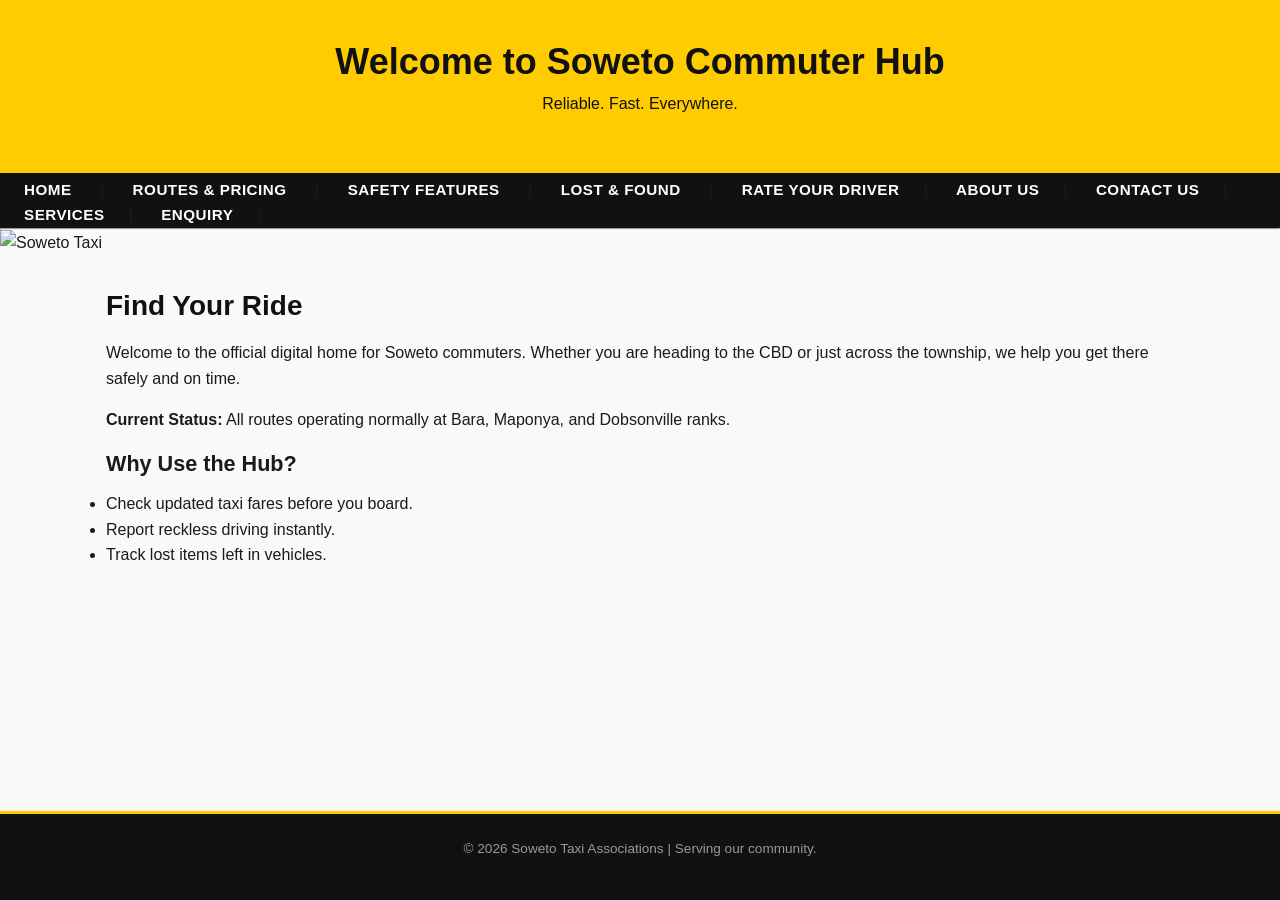
==== html/index.html @ 3b72f71d "first commit" ====
<!DOCTYPE html>
<html lang="en">
<head>
    <meta charset="UTF-8">
    <title>Soweto Taxi | Home</title>
<link rel="stylesheet" href="../css/style.css">
</head>
<body>
    <header>
        <h1> Welcome to <span>Soweto Commuter Hub</span></h1>
        <p>Reliable. Fast. Everywhere.</p>
    </header>


    <nav>
         <a href="index.html">Home</a> | 
        <a href="routes.html">Routes & Pricing</a> | 
        <a href="safety.html">Safety Features</a> | 
        <a href="lost-found.html">Lost & Found</a> | 
        <a href="feedback.html">Rate Your Driver</a>|
        <a href="about.html">About Us</a>|
        <a href="contact us.html">Contact Us</a>|
       <a href="services.html">services</a>|
       <a href="enquiry.html">enquiry</a>|
    </nav><hr>
    <img src="../assets/taxis.jpg" alt="Soweto Taxi" width="450px">

    <main>
        <section>
            <h2>Find Your Ride</h2>
            <p>Welcome to the official digital home for Soweto commuters. Whether you are heading to the CBD or just across the township, we help you get there safely and on time.</p>
            <p><strong>Current Status:</strong> All routes operating normally at Bara, Maponya, and Dobsonville ranks.</p>
        </section>
        
        <section>
            <h3>Why Use the Hub?</h3>
            <ul>
                <li>Check updated taxi fares before you board.</li>
                <li>Report reckless driving instantly.</li>
                <li>Track lost items left in vehicles.</li>
            </ul>
        </section>
    </main>

    <footer>
        <p>&copy; 2026 Soweto Taxi Associations | Serving our community.</p>
    </footer>
</body>
</html>
---- css/style.css ----
/* ==========================================================================
   FILENAME: style.css
   PURPOSE: Master External CSS Framework for the Soweto Commuter Hub.
   COMPLIANCE: WEDE5020 PoE Part 2 (Designing the Visuals)
   ========================================================================== */

/* --------------------------------------------------------------------------
   1. CSS RESET & GLOBAL VARIABLES (Section 2.2 & 3.2 Compliance)
   -------------------------------------------------------------------------- */
/* Universal CSS Reset ensures consistent rendering across edge/chrome/safari */
*, *::before, *::after {
    margin: 0;
    padding: 0;
    box-sizing: border-box;
}

:root {
    /* Style Guide Color Palette (Section 2.5) */
    --primary-color: #ffcc00;       /* High-visibility Transit Yellow */
    --secondary-color: #111111;     /* Matte Black / Charcoal base */
    --accent-color: #d35400;        /* Alert Amber/Orange */
    --bg-light: #f9f9f9;            /* Page canvas contrast background */
    --card-surface: #ffffff;        /* Container block background */
    --text-dark: #1a1a1a;
    --text-muted: #555555;
    --border-color: #dddddd;
    
    /* Harmonious Relative Typography Scale (Section 2.3 & 3.2) */
    --font-main: 'Segoe UI', Tahoma, Geneva, Verdana, sans-serif;
    --base-size: 1rem;              /* Browser standard baseline root (16px) */
    --line-height-base: 1.6;
}

/* --------------------------------------------------------------------------
   2. BASE STYLING (Section 2.2 & 2.3)
   -------------------------------------------------------------------------- */
body {
    font-family: var(--font-main);
    font-size: var(--base-size);
    line-height: var(--line-height-base);
    color: var(--text-dark);
    background-color: var(--bg-light);
    display: flex;
    flex-direction: column;
    min-height: 100vh; /* Keeps footer pinned structurally at the bottom */
}

/* Leveraging Cascade to style typographical hierarchies efficiently */
h1 { font-size: 2.25rem; font-weight: 700; line-height: 1.2; margin-bottom: 0.5rem; }
h2 { font-size: 1.75rem; font-weight: 600; line-height: 1.3; margin-bottom: 1rem; color: var(--secondary-color); }
h3 { font-size: 1.35rem; font-weight: 600; line-height: 1.4; margin-bottom: 0.75rem; }
p { margin-bottom: 1rem; }

/* --------------------------------------------------------------------------
   3. VISUAL COMPONENT STYLES & INTERACTIVE STATES (Section 2.5)
   -------------------------------------------------------------------------- */
/* Standardized Content Card System */
.card {
    background-color: var(--card-surface);
    padding: 2rem;               /* Relative spacing scales */
    margin-bottom: 1.5rem;
    border-radius: 6px;
    border-left: 5px solid var(--primary-color);
    box-shadow: 0 4px 6px rgba(0, 0, 0, 0.05);
    transition: transform 0.2s ease, box-shadow 0.2s ease;
}

/* Interactive States using CSS pseudo-classes (:hover, :focus, :active) */
.card:hover {
    transform: translateY(-2px);
    box-shadow: 0 6px 12px rgba(0, 0, 0, 0.08);
}

/* Specific component variance for Safety/Warning panels */
.alert-card {
    border-left-color: var(--accent-color);
    background-color: #fffbf7;
}

.status-alert {
    background-color: #fff3cd;
    border: 1px solid #ffeeba;
    color: #856404;
    padding: 1rem;
    border-radius: 4px;
    margin: 1rem 0;
}

/* Styled lists inside layout modules */
.styled-list {
    list-style-position: inside;
    list-style-type: square;
    margin-left: 0.5rem;
}

.styled-list li {
    margin-bottom: 0.5rem;
    color: var(--text-muted);
}

/* --------------------------------------------------------------------------
   4. LAYOUT STRUCTURE ARCHITECTURE (Section 2.4)
   -------------------------------------------------------------------------- */
header {
    background-color: var(--primary-color);
    color: var(--secondary-color);
    padding: 2.5rem 1rem;
    text-align: center;
    border-bottom: 4px solid var(--secondary-color);
}

.header-container {
    max-width: 1100px;
    margin: 0 auto;
}

/* Sticky top navigation system */
nav {
    background-color: var(--secondary-color);
    position: sticky;
    top: 0;
    z-index: 1000;
}

/* Flexbox implementation for global responsive menu */
.nav-container {
    max-width: 1100px;
    margin: 0 auto;
    display: flex;
    justify-content: center;
    flex-wrap: wrap;
}

nav a {
    color: #ffffff;
    text-decoration: none;
    padding: 1rem 1.5rem;
    font-weight: 600;
    font-size: 0.95rem;
    text-transform: uppercase;
    letter-spacing: 0.5px;
    transition: background-color 0.2s ease, color 0.2s ease;
}

/* Interactive states system for accessibility focus and hovers */
nav a:hover, nav a:focus {
    background-color: var(--primary-color);
    color: var(--secondary-color);
    outline: none;
}

nav a.active {
    background-color: var(--primary-color);
    color: var(--secondary-color);
    border-bottom: 3px solid var(--accent-color);
}

/* Main workspace constraints */
main {
    flex: 1;
    max-width: 1100px;
    width: 100%;             /* Percentage widths for fluid responsiveness */
    margin: 2rem auto;
    padding: 0 1rem;
}

/* --- PAGE SPECIFIC CONFIGURATIONS (Index, About, Services, Safety, Enquiry) --- */

/* Multi-Column Desktop Grid Layout (Used for structural asymmetry on Index/Services) */
.grid-layout {
    display: grid;
    grid-template-columns: 2fr 1fr; /* 2-column layout constraint */
    gap: 1.5rem;
    align-items: start;
}

/* Structural Flexbox Row Alternative (Used across generic content regions) */
.flex-layout {
    display: flex;
    gap: 1.5rem;
    margin-bottom: 0.5rem;
}

.flex-item {
    flex: 1;
}

/* Fallback/Standard single stack configuration block */
.single-column {
    display: flex;
    flex-direction: column;
}

/* --------------------------------------------------------------------------
   5. COMPONENT ELEMENT STYLING (Services & Enquiry Elements)
   -------------------------------------------------------------------------- */
/* Fluid Responsive Table Element System (Services Matrix) */
.table-container {
    width: 100%;
    overflow-x: auto; /* Hard-stop protection against mobile layout breakage */
    margin: 1rem 0;
}

table {
    width: 100%;
    border-collapse: collapse;
    background-color: var(--card-surface);
    text-align: left;
}

table th, table td {
    padding: 1rem;
    border: 1px solid var(--border-color);
}

table th {
    background-color: var(--secondary-color);
    color: #ffffff;
    font-weight: 600;
}

table tr:nth-child(even) {
    background-color: #f2f2f2;
}

/* Form Layout Element System (Enquiry Module) */
.responsive-form {
    display: flex;
    flex-direction: column;
    gap: 1.25rem;
    margin-top: 1rem;
}

.form-group {
    display: flex;
    flex-direction: column;
    gap: 0.4rem;
}

.form-group label {
    font-weight: 600;
    font-size: 0.9rem;
    color: var(--secondary-color);
}

.form-group input, 
.form-group select, 
.form-group textarea {
    width: 100%;
    padding: 0.75rem;
    font-size: 1rem;
    font-family: var(--font-main);
    border: 1px solid var(--border-color);
    border-radius: 4px;
    background-color: var(--bg-light);
    transition: border-color 0.2s ease, background-color 0.2s ease;
}

/* Focus interaction styling states */
.form-group input:focus, 
.form-group select:focus, 
.form-group textarea:focus {
    border-color: var(--accent-color);
    background-color: var(--card-surface);
    outline: none;
}

.form-actions {
    display: flex;
    gap: 1rem;
    margin-top: 0.5rem;
}

/* Interactive Component Button Systems */
.btn {
    padding: 0.75rem 1.5rem;
    font-size: 1rem;
    font-weight: 600;
    border: none;
    border-radius: 4px;
    cursor: pointer;
    transition: background-color 0.2s ease, transform 0.1s ease;
}

.btn:active { 
    transform: scale(0.98); 
}

.btn-primary { background-color: var(--accent-color); color: #ffffff; }
.btn-primary:hover, .btn-primary:focus { background-color: #b34700; outline: none; }

.btn-secondary { background-color: var(--border-color); color: var(--text-dark); }
.btn-secondary:hover, .btn-secondary:focus { background-color: #c5c5c5; outline: none; }

/* --------------------------------------------------------------------------
   6. GLOBAL COMPONENT FOOTER
   -------------------------------------------------------------------------- */
footer {
    background-color: var(--secondary-color);
    color: #999999;
    text-align: center;
    padding: 1.5rem 1rem;
    margin-top: auto;
    font-size: 0.85rem;
    border-top: 3px solid var(--primary-color);
}

/* ==========================================================================
   7. RESPONSIVE DESIGN & MEDIA QUERY BREAKPOINTS (Section 3.1 & 3.2)
   ========================================================================== */

/* --- TABLET BREAKPOINT DEVICE RULES (Max-Width: 768px Bounds) --- */
@media screen and (max-width: 768px) {
    body {
        font-size: 0.95rem; /* Dynamically downscales baseline scaling values */
    }
    
    h1 { font-size: 1.85rem; }
    h2 { font-size: 1.5rem; }
    
    /* Converts Desktop multi-column grid spaces into stacked uniform elements */
    .grid-layout {
        grid-template-columns: 1fr;
    }
    
    /* Resets Flexbox row distributions to vertical axis columns */
    .flex-layout {
        flex-direction: column;
        gap: 0;
    }
    
    nav a {
        padding: 0.8rem 1rem;
        font-size: 0.85rem;
    }
}

/* --- MOBILE BREAKPOINT PORTRAIT DEVICE RULES (Max-Width: 480px Bounds) --- */
@media screen and (max-width: 480px) {
    header {
        padding: 1.5rem 0.5rem;
    }
    
    h1 { font-size: 1.5rem; }
    
    /* Transforms navigation layout into a vertical access panel stack */
    .nav-container {
        flex-direction: column;
    }
    
    nav a {
        width: 100%;
        text-align: center;
        border-bottom: 1px solid #222222;
        padding: 0.75rem;
    }
    
    nav a.active {
        border-bottom: none;
        border-left: 4px solid var(--accent-color);
    }
    
    .card {
        padding: 1.25rem;
        margin-bottom: 1rem;
    }
    
    /* Form action button scaling logic ensures stacked clickability targets */
    .form-actions {
        flex-direction: column;
    }
    
    .btn {
        width: 100%;
    }
}
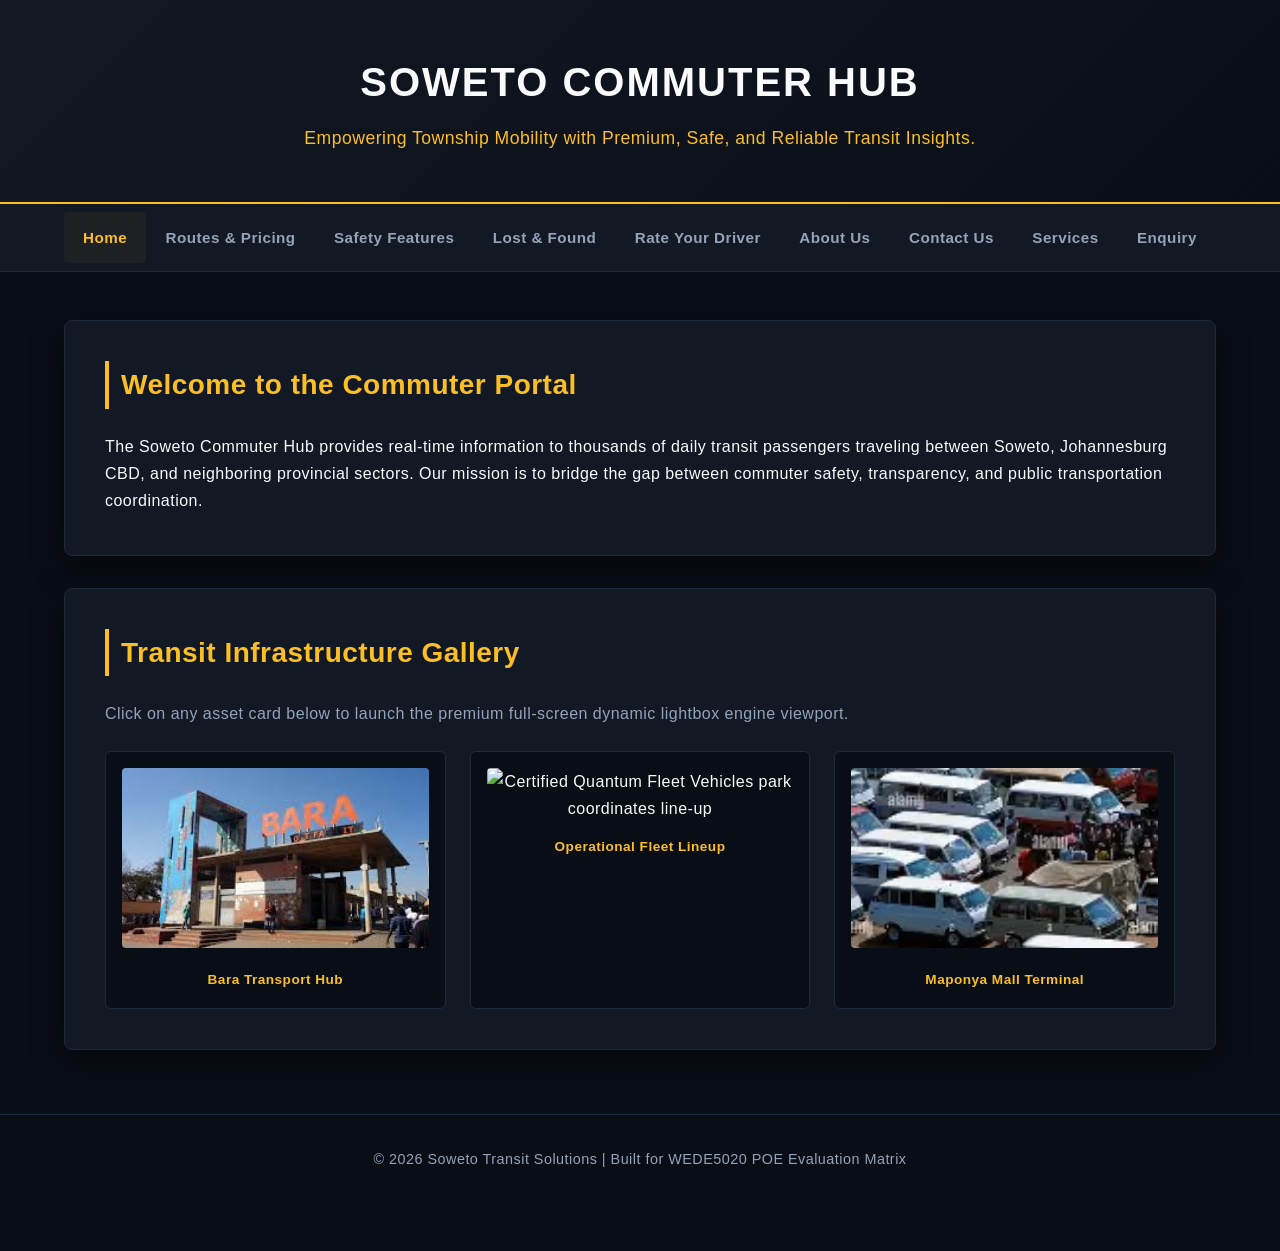
==== commit 51bec6c6: "feat: complete initial soweto transit dark luxury ecosystem build" ====
--- a/html/index.html
+++ b/html/index.html
@@ -2,48 +2,69 @@
 <html lang="en">
 <head>
     <meta charset="UTF-8">
-    <title>Soweto Taxi | Home</title>
-<link rel="stylesheet" href="../css/style.css">
+    <meta name="viewport" content="width=device-width, initial-scale=1.0">
+    
+    <title>Soweto Commuter Hub | Premium Township Transit Information Desk</title>
+    <meta name="description" content="Welcome to the digital administrative portal for the Soweto Commuter Hub. Access active minibus taxi route schedules, transparent fare calculations, and report driver behavior.">
+    <meta name="keywords" content="Soweto transport, Baragwanath taxi rank, Soweto taxi routes, Johannesburg transit portal, minibus taxi scheduler">
+    
+    <link rel="stylesheet" href="../css/style.css">
 </head>
 <body>
     <header>
-        <h1> Welcome to <span>Soweto Commuter Hub</span></h1>
-        <p>Reliable. Fast. Everywhere.</p>
+        <div class="header-container">
+            <h1>Soweto Commuter Hub</h1>
+            <p>Empowering Township Mobility with Premium, Safe, and Reliable Transit Insights.</p>
+        </div>
     </header>
 
-
     <nav>
-         <a href="index.html">Home</a> | 
-        <a href="routes.html">Routes & Pricing</a> | 
-        <a href="safety.html">Safety Features</a> | 
-        <a href="lost-found.html">Lost & Found</a> | 
-        <a href="feedback.html">Rate Your Driver</a>|
-        <a href="about.html">About Us</a>|
-        <a href="contact us.html">Contact Us</a>|
-       <a href="services.html">services</a>|
-       <a href="enquiry.html">enquiry</a>|
-    </nav><hr>
-    <img src="../assets/taxis.jpg" alt="Soweto Taxi" width="450px">
+        <div class="nav-container">
+            <a href="index.html" class="active">Home</a>
+            <a href="routes.html">Routes & Pricing</a>
+            <a href="safety.html">Safety Features</a>
+            <a href="lost-found.html">Lost & Found</a>
+            <a href="feedback.html">Rate Your Driver</a>
+            <a href="about.html">About Us</a>
+            <a href="contact us.html">Contact Us</a>
+            <a href="services.html">Services</a>
+            <a href="enquiry.html">Enquiry</a>
+        </div>
+    </nav>
 
     <main>
-        <section>
-            <h2>Find Your Ride</h2>
-            <p>Welcome to the official digital home for Soweto commuters. Whether you are heading to the CBD or just across the township, we help you get there safely and on time.</p>
-            <p><strong>Current Status:</strong> All routes operating normally at Bara, Maponya, and Dobsonville ranks.</p>
+        <section id="welcome-portal" class="card">
+            <h2>Welcome to the Commuter Portal</h2>
+            <p>The Soweto Commuter Hub provides real-time information to thousands of daily transit passengers traveling between Soweto, Johannesburg CBD, and neighboring provincial sectors. Our mission is to bridge the gap between commuter safety, transparency, and public transportation coordination.</p>
         </section>
-        
-        <section>
-            <h3>Why Use the Hub?</h3>
-            <ul>
-                <li>Check updated taxi fares before you board.</li>
-                <li>Report reckless driving instantly.</li>
-                <li>Track lost items left in vehicles.</li>
-            </ul>
+
+        <section id="media-showcase" class="card">
+            <h2>Transit Infrastructure Gallery</h2>
+            <p style="color: var(--text-muted); margin-bottom: 1.5rem;">Click on any asset card below to launch the premium full-screen dynamic lightbox engine viewport.</p>
+            
+            <div class="responsive-grid" style="display: grid; grid-template-columns: repeat(auto-fit, minmax(260px, 1fr)); gap: 1.5rem;">
+                <div style="background: var(--bg-primary); padding: 1rem; border-radius: 6px; border: 1px solid var(--border-lux); text-align: center;">
+                    <img src="../assets/download.jpg" alt="Baragwanath Taxi Transport Facility Interchange Terminal Complex" class="lightbox-trigger" style="width: 100%; height: 180px; object-fit: cover; border-radius: 4px; transition: transform 0.3s;" onmouseover="this.style.transform='scale(1.02)'" onmouseout="this.style.transform='scale(1)'">
+                    <p style="font-size: 0.85rem; margin-top: 0.75rem; font-weight: 600; color: var(--accent-gold);">Bara Transport Hub</p>
+                </div>
+
+                <div style="background: var(--bg-primary); padding: 1rem; border-radius: 6px; border: 1px solid var(--border-lux); text-align: center;">
+                    <img src="../assets/taxis.jpg" alt="Certified Quantum Fleet Vehicles park coordinates line-up" class="lightbox-trigger" style="width: 100%; height: 180px; object-fit: cover; border-radius: 4px; transition: transform 0.3s;" onmouseover="this.style.transform='scale(1.02)'" onmouseout="this.style.transform='scale(1)'">
+                    <p style="font-size: 0.85rem; margin-top: 0.75rem; font-weight: 600; color: var(--accent-gold);">Operational Fleet Lineup</p>
+                </div>
+
+                <div style="background: var(--bg-primary); padding: 1rem; border-radius: 6px; border: 1px solid var(--border-lux); text-align: center;">
+                    <img src="../assets/th.webp" alt="Maponya Mall Passenger Assistance Terminal Drop-off Grid" class="lightbox-trigger" style="width: 100%; height: 180px; object-fit: cover; border-radius: 4px; transition: transform 0.3s;" onmouseover="this.style.transform='scale(1.02)'" onmouseout="this.style.transform='scale(1)'">
+                    <p style="font-size: 0.85rem; margin-top: 0.75rem; font-weight: 600; color: var(--accent-gold);">Maponya Mall Terminal</p>
+                </div>
+            </div>
         </section>
     </main>
 
     <footer>
-        <p>&copy; 2026 Soweto Taxi Associations | Serving our community.</p>
+        <p>&copy; 2026 Soweto Transit Solutions | Built for WEDE5020 POE Evaluation Matrix</p>
     </footer>
+
+    <script src="../js/main.js"></script>
 </body>
 </html>
--- a/css/style.css
+++ b/css/style.css
@@ -1,375 +1,238 @@
 /* ==========================================================================
-   FILENAME: style.css
-   PURPOSE: Master External CSS Framework for the Soweto Commuter Hub.
-   COMPLIANCE: WEDE5020 PoE Part 2 (Designing the Visuals)
+   THEME STYLESHEET: Soweto Transit Solutions (Premium Dark Luxury Core)
+   WEDE5020 POE - Built with Fluid Layouts & High-Contrast Readability
    ========================================================================== */
 
-/* --------------------------------------------------------------------------
-   1. CSS RESET & GLOBAL VARIABLES (Section 2.2 & 3.2 Compliance)
-   -------------------------------------------------------------------------- */
-/* Universal CSS Reset ensures consistent rendering across edge/chrome/safari */
-*, *::before, *::after {
+:root {
+    /* Premium Dark-Luxury Palette */
+    --bg-primary: #090d16;       /* Deep Midnight Carbon */
+    --bg-secondary: #121824;     /* Polished Obsidian Slate */
+    --accent-gold: #fbbf24;      /* Sovereign Amber Gold */
+    --accent-gold-hover: #f59e0b;/* Burnished Gold */
+    --text-pure: #f8fafc;        /* Crisp Platinum White */
+    --text-muted: #94a3b8;       /* Muted Mercury Gray */
+    --border-lux: #1e293b;       /* Subtle Metallic Structural Border */
+    
+    /* Functional Status Tokens */
+    --error-red: #f43f5e;
+    --error-bg: #27141a;
+    --success-green: #10b981;
+    --success-bg: #0c231d;
+}
+
+/* --- SYSTEM RESET & FOUNDATIONS --- */
+* {
+    box-sizing: border-box;
     margin: 0;
     padding: 0;
-    box-sizing: border-box;
-}
-
-:root {
-    /* Style Guide Color Palette (Section 2.5) */
-    --primary-color: #ffcc00;       /* High-visibility Transit Yellow */
-    --secondary-color: #111111;     /* Matte Black / Charcoal base */
-    --accent-color: #d35400;        /* Alert Amber/Orange */
-    --bg-light: #f9f9f9;            /* Page canvas contrast background */
-    --card-surface: #ffffff;        /* Container block background */
-    --text-dark: #1a1a1a;
-    --text-muted: #555555;
-    --border-color: #dddddd;
-    
-    /* Harmonious Relative Typography Scale (Section 2.3 & 3.2) */
-    --font-main: 'Segoe UI', Tahoma, Geneva, Verdana, sans-serif;
-    --base-size: 1rem;              /* Browser standard baseline root (16px) */
-    --line-height-base: 1.6;
-}
-
-/* --------------------------------------------------------------------------
-   2. BASE STYLING (Section 2.2 & 2.3)
-   -------------------------------------------------------------------------- */
+}
+
 body {
-    font-family: var(--font-main);
-    font-size: var(--base-size);
-    line-height: var(--line-height-base);
-    color: var(--text-dark);
-    background-color: var(--bg-light);
-    display: flex;
-    flex-direction: column;
-    min-height: 100vh; /* Keeps footer pinned structurally at the bottom */
-}
-
-/* Leveraging Cascade to style typographical hierarchies efficiently */
-h1 { font-size: 2.25rem; font-weight: 700; line-height: 1.2; margin-bottom: 0.5rem; }
-h2 { font-size: 1.75rem; font-weight: 600; line-height: 1.3; margin-bottom: 1rem; color: var(--secondary-color); }
-h3 { font-size: 1.35rem; font-weight: 600; line-height: 1.4; margin-bottom: 0.75rem; }
-p { margin-bottom: 1rem; }
-
-/* --------------------------------------------------------------------------
-   3. VISUAL COMPONENT STYLES & INTERACTIVE STATES (Section 2.5)
-   -------------------------------------------------------------------------- */
-/* Standardized Content Card System */
-.card {
-    background-color: var(--card-surface);
-    padding: 2rem;               /* Relative spacing scales */
-    margin-bottom: 1.5rem;
-    border-radius: 6px;
-    border-left: 5px solid var(--primary-color);
-    box-shadow: 0 4px 6px rgba(0, 0, 0, 0.05);
-    transition: transform 0.2s ease, box-shadow 0.2s ease;
-}
-
-/* Interactive States using CSS pseudo-classes (:hover, :focus, :active) */
-.card:hover {
-    transform: translateY(-2px);
-    box-shadow: 0 6px 12px rgba(0, 0, 0, 0.08);
-}
-
-/* Specific component variance for Safety/Warning panels */
-.alert-card {
-    border-left-color: var(--accent-color);
-    background-color: #fffbf7;
-}
-
-.status-alert {
-    background-color: #fff3cd;
-    border: 1px solid #ffeeba;
-    color: #856404;
-    padding: 1rem;
-    border-radius: 4px;
-    margin: 1rem 0;
-}
-
-/* Styled lists inside layout modules */
-.styled-list {
-    list-style-position: inside;
-    list-style-type: square;
-    margin-left: 0.5rem;
-}
-
-.styled-list li {
+    background-color: var(--bg-primary);
+    color: var(--text-pure);
+    font-family: 'Segoe UI', -apple-system, BlinkMacSystemFont, Roboto, sans-serif;
+    line-height: 1.7; /* Pristine typography line height spacing */
+    letter-spacing: 0.03em;
+    word-wrap: break-word; /* Strict text-wrapping enforcement */
+    overflow-x: hidden;
+    padding-bottom: 3rem;
+}
+
+/* --- THEMATIC CONTAINERS & TYPOGRAPHY --- */
+header {
+    background: linear-gradient(135deg, #121824 0%, #090d16 100%);
+    border-bottom: 2px solid var(--accent-gold);
+    padding: 3rem 2rem;
+    text-align: center;
+}
+
+header h1 {
+    font-size: 2.5rem;
+    font-weight: 800;
+    color: var(--text-pure);
+    text-transform: uppercase;
+    letter-spacing: 0.05em;
     margin-bottom: 0.5rem;
-    color: var(--text-muted);
-}
-
-/* --------------------------------------------------------------------------
-   4. LAYOUT STRUCTURE ARCHITECTURE (Section 2.4)
-   -------------------------------------------------------------------------- */
-header {
-    background-color: var(--primary-color);
-    color: var(--secondary-color);
-    padding: 2.5rem 1rem;
-    text-align: center;
-    border-bottom: 4px solid var(--secondary-color);
-}
-
-.header-container {
-    max-width: 1100px;
-    margin: 0 auto;
-}
-
-/* Sticky top navigation system */
+}
+
+header p {
+    color: var(--accent-gold);
+    font-size: 1.1rem;
+}
+
 nav {
-    background-color: var(--secondary-color);
+    background-color: var(--bg-secondary);
+    border-bottom: 1px solid var(--border-lux);
     position: sticky;
     top: 0;
-    z-index: 1000;
-}
-
-/* Flexbox implementation for global responsive menu */
+    z-index: 100;
+}
+
 .nav-container {
-    max-width: 1100px;
+    max-width: 1200px;
     margin: 0 auto;
     display: flex;
+    flex-wrap: wrap;
     justify-content: center;
-    flex-wrap: wrap;
+    padding: 0.5rem;
 }
 
 nav a {
-    color: #ffffff;
+    color: var(--text-muted);
     text-decoration: none;
-    padding: 1rem 1.5rem;
+    padding: 0.8rem 1.2rem;
     font-weight: 600;
     font-size: 0.95rem;
-    text-transform: uppercase;
-    letter-spacing: 0.5px;
-    transition: background-color 0.2s ease, color 0.2s ease;
-}
-
-/* Interactive states system for accessibility focus and hovers */
-nav a:hover, nav a:focus {
-    background-color: var(--primary-color);
-    color: var(--secondary-color);
-    outline: none;
-}
-
-nav a.active {
-    background-color: var(--primary-color);
-    color: var(--secondary-color);
-    border-bottom: 3px solid var(--accent-color);
-}
-
-/* Main workspace constraints */
+    transition: all 0.3s ease;
+}
+
+nav a:hover, nav a.active {
+    color: var(--accent-gold);
+    background: rgba(251, 191, 36, 0.05);
+    border-radius: 4px;
+}
+
 main {
-    flex: 1;
-    max-width: 1100px;
-    width: 100%;             /* Percentage widths for fluid responsiveness */
-    margin: 2rem auto;
-    padding: 0 1rem;
-}
-
-/* --- PAGE SPECIFIC CONFIGURATIONS (Index, About, Services, Safety, Enquiry) --- */
-
-/* Multi-Column Desktop Grid Layout (Used for structural asymmetry on Index/Services) */
-.grid-layout {
-    display: grid;
-    grid-template-columns: 2fr 1fr; /* 2-column layout constraint */
+    max-width: 1200px;
+    margin: 3rem auto;
+    padding: 0 1.5rem;
+}
+
+.card {
+    background: var(--bg-secondary);
+    border: 1px solid var(--border-lux);
+    border-radius: 8px;
+    padding: 2.5rem;
+    margin-bottom: 2rem;
+    box-shadow: 0 10px 30px rgba(0, 0, 0, 0.5);
+}
+
+.card h2 {
+    color: var(--accent-gold);
+    font-size: 1.75rem;
+    margin-bottom: 1.5rem;
+    border-left: 4px solid var(--accent-gold);
+    padding-left: 0.75rem;
+}
+
+/* --- PREMIUM FORM LOGIC CONTROL PANELS --- */
+.responsive-form {
+    display: flex;
+    flex-direction: column;
     gap: 1.5rem;
-    align-items: start;
-}
-
-/* Structural Flexbox Row Alternative (Used across generic content regions) */
-.flex-layout {
-    display: flex;
-    gap: 1.5rem;
-    margin-bottom: 0.5rem;
-}
-
-.flex-item {
-    flex: 1;
-}
-
-/* Fallback/Standard single stack configuration block */
-.single-column {
+}
+
+.form-group {
     display: flex;
     flex-direction: column;
-}
-
-/* --------------------------------------------------------------------------
-   5. COMPONENT ELEMENT STYLING (Services & Enquiry Elements)
-   -------------------------------------------------------------------------- */
-/* Fluid Responsive Table Element System (Services Matrix) */
-.table-container {
-    width: 100%;
-    overflow-x: auto; /* Hard-stop protection against mobile layout breakage */
-    margin: 1rem 0;
-}
-
-table {
-    width: 100%;
-    border-collapse: collapse;
-    background-color: var(--card-surface);
-    text-align: left;
-}
-
-table th, table td {
-    padding: 1rem;
-    border: 1px solid var(--border-color);
-}
-
-table th {
-    background-color: var(--secondary-color);
-    color: #ffffff;
+    gap: 0.5rem;
+}
+
+.form-group label {
+    color: var(--text-pure);
     font-weight: 600;
-}
-
-table tr:nth-child(even) {
-    background-color: #f2f2f2;
-}
-
-/* Form Layout Element System (Enquiry Module) */
-.responsive-form {
-    display: flex;
-    flex-direction: column;
-    gap: 1.25rem;
-    margin-top: 1rem;
-}
-
-.form-group {
-    display: flex;
-    flex-direction: column;
-    gap: 0.4rem;
-}
-
-.form-group label {
-    font-weight: 600;
-    font-size: 0.9rem;
-    color: var(--secondary-color);
+    font-size: 0.95rem;
 }
 
 .form-group input, 
 .form-group select, 
 .form-group textarea {
     width: 100%;
-    padding: 0.75rem;
+    padding: 0.9rem 1.2rem;
+    background-color: var(--bg-primary);
+    border: 1px solid var(--border-lux);
+    border-radius: 4px;
+    color: var(--text-pure);
     font-size: 1rem;
-    font-family: var(--font-main);
-    border: 1px solid var(--border-color);
-    border-radius: 4px;
-    background-color: var(--bg-light);
-    transition: border-color 0.2s ease, background-color 0.2s ease;
-}
-
-/* Focus interaction styling states */
+    font-family: inherit;
+    transition: all 0.25s ease;
+}
+
 .form-group input:focus, 
 .form-group select:focus, 
 .form-group textarea:focus {
-    border-color: var(--accent-color);
-    background-color: var(--card-surface);
     outline: none;
-}
-
+    border-color: var(--accent-gold);
+    box-shadow: 0 0 0 3px rgba(251, 191, 36, 0.15);
+}
+
+/* --- BUTTON INTERACTIONS MATRIX --- */
 .form-actions {
     display: flex;
     gap: 1rem;
-    margin-top: 0.5rem;
-}
-
-/* Interactive Component Button Systems */
+    margin-top: 1rem;
+}
+
 .btn {
-    padding: 0.75rem 1.5rem;
-    font-size: 1rem;
-    font-weight: 600;
-    border: none;
+    padding: 0.9rem 2rem;
+    font-size: 0.95rem;
+    font-weight: 700;
+    text-transform: uppercase;
+    letter-spacing: 0.05em;
     border-radius: 4px;
     cursor: pointer;
-    transition: background-color 0.2s ease, transform 0.1s ease;
-}
-
-.btn:active { 
-    transform: scale(0.98); 
-}
-
-.btn-primary { background-color: var(--accent-color); color: #ffffff; }
-.btn-primary:hover, .btn-primary:focus { background-color: #b34700; outline: none; }
-
-.btn-secondary { background-color: var(--border-color); color: var(--text-dark); }
-.btn-secondary:hover, .btn-secondary:focus { background-color: #c5c5c5; outline: none; }
-
-/* --------------------------------------------------------------------------
-   6. GLOBAL COMPONENT FOOTER
-   -------------------------------------------------------------------------- */
+    transition: all 0.2s ease;
+    border: none;
+}
+
+.btn-primary {
+    background-color: var(--accent-gold);
+    color: var(--bg-primary);
+}
+
+.btn-primary:hover {
+    background-color: var(--accent-gold-hover);
+    transform: translateY(-1px);
+}
+
+.btn-secondary {
+    background-color: transparent;
+    color: var(--text-muted);
+    border: 1px solid var(--border-lux);
+}
+
+.btn-secondary:hover {
+    color: var(--text-pure);
+    background-color: rgba(255, 255, 255, 0.02);
+}
+
 footer {
-    background-color: var(--secondary-color);
-    color: #999999;
     text-align: center;
-    padding: 1.5rem 1rem;
-    margin-top: auto;
-    font-size: 0.85rem;
-    border-top: 3px solid var(--primary-color);
+    padding: 2rem;
+    color: var(--text-muted);
+    font-size: 0.9rem;
+    border-top: 1px solid var(--border-lux);
+    margin-top: 4rem;
 }
 
 /* ==========================================================================
-   7. RESPONSIVE DESIGN & MEDIA QUERY BREAKPOINTS (Section 3.1 & 3.2)
+   RESPONSIVE LAYOUT BREAKPOINTS (Rubric Breakpoint Polish)
    ========================================================================== */
-
-/* --- TABLET BREAKPOINT DEVICE RULES (Max-Width: 768px Bounds) --- */
-@media screen and (max-width: 768px) {
-    body {
-        font-size: 0.95rem; /* Dynamically downscales baseline scaling values */
-    }
-    
-    h1 { font-size: 1.85rem; }
-    h2 { font-size: 1.5rem; }
-    
-    /* Converts Desktop multi-column grid spaces into stacked uniform elements */
-    .grid-layout {
-        grid-template-columns: 1fr;
-    }
-    
-    /* Resets Flexbox row distributions to vertical axis columns */
-    .flex-layout {
-        flex-direction: column;
-        gap: 0;
-    }
-    
-    nav a {
-        padding: 0.8rem 1rem;
-        font-size: 0.85rem;
-    }
-}
-
-/* --- MOBILE BREAKPOINT PORTRAIT DEVICE RULES (Max-Width: 480px Bounds) --- */
-@media screen and (max-width: 480px) {
+@media (max-width: 768px) {
     header {
-        padding: 1.5rem 0.5rem;
-    }
-    
-    h1 { font-size: 1.5rem; }
-    
-    /* Transforms navigation layout into a vertical access panel stack */
+        padding: 2rem 1rem;
+    }
+    header h1 {
+        font-size: 1.8rem;
+    }
     .nav-container {
         flex-direction: column;
-    }
-    
+        align-items: stretch;
+        text-align: center;
+    }
     nav a {
-        width: 100%;
-        text-align: center;
-        border-bottom: 1px solid #222222;
-        padding: 0.75rem;
-    }
-    
-    nav a.active {
-        border-bottom: none;
-        border-left: 4px solid var(--accent-color);
-    }
-    
+        border-bottom: 1px solid rgba(255, 255, 255, 0.02);
+        padding: 0.6rem;
+    }
+    main {
+        margin: 1.5rem auto;
+    }
     .card {
-        padding: 1.25rem;
-        margin-bottom: 1rem;
-    }
-    
-    /* Form action button scaling logic ensures stacked clickability targets */
+        padding: 1.5rem;
+    }
     .form-actions {
         flex-direction: column;
     }
-    
     .btn {
         width: 100%;
     }
